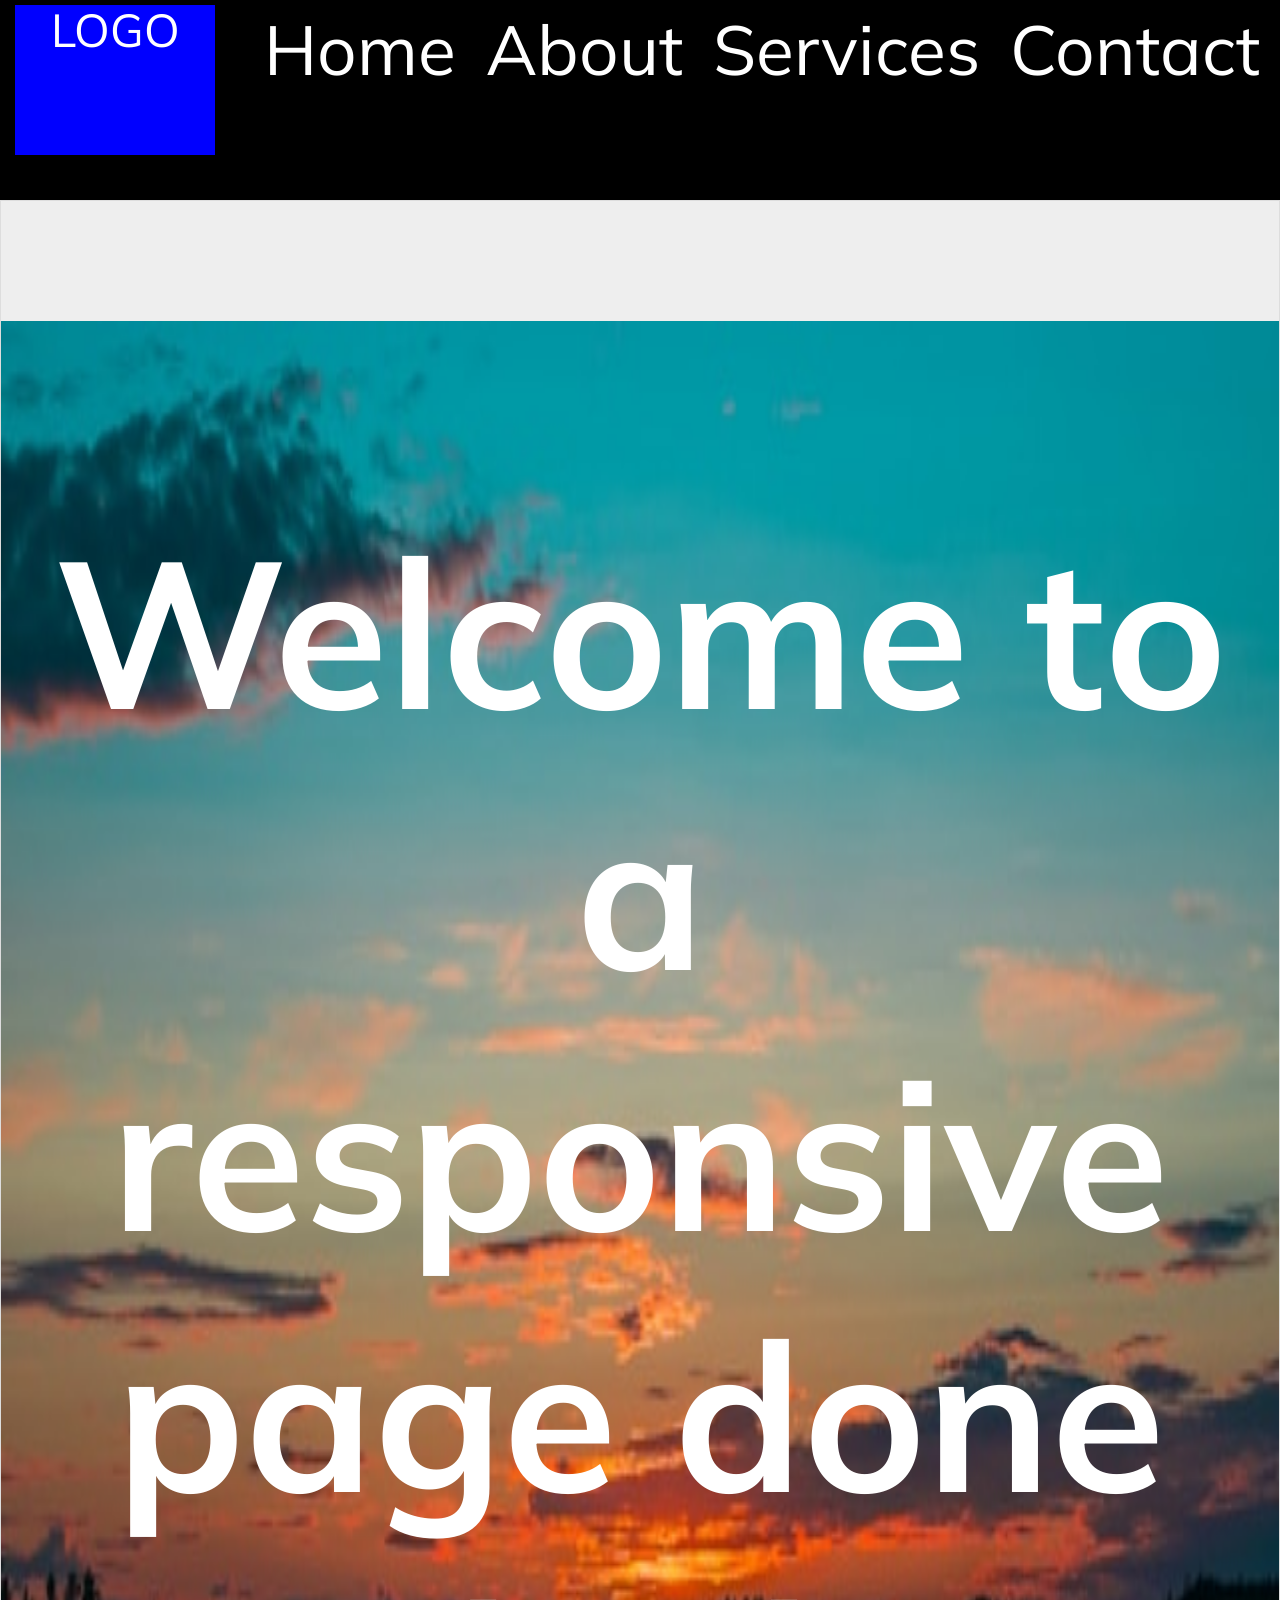
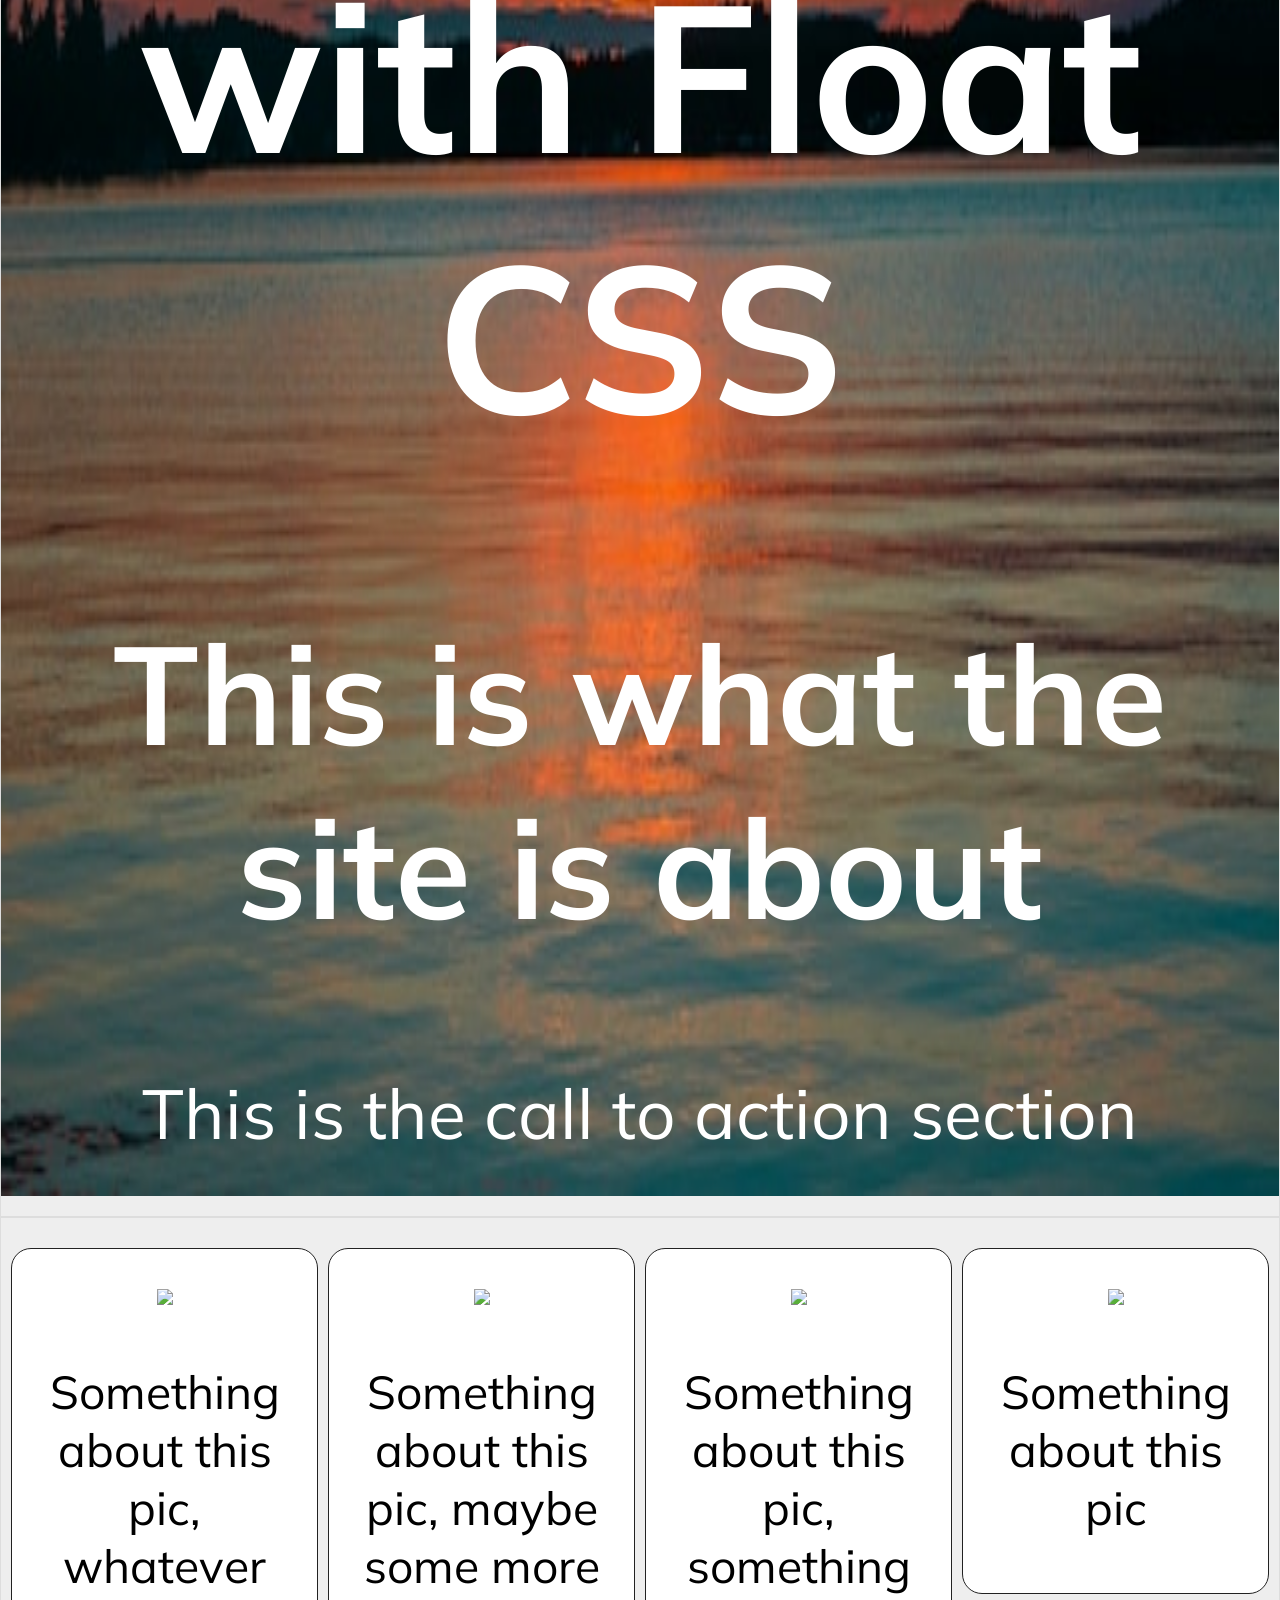
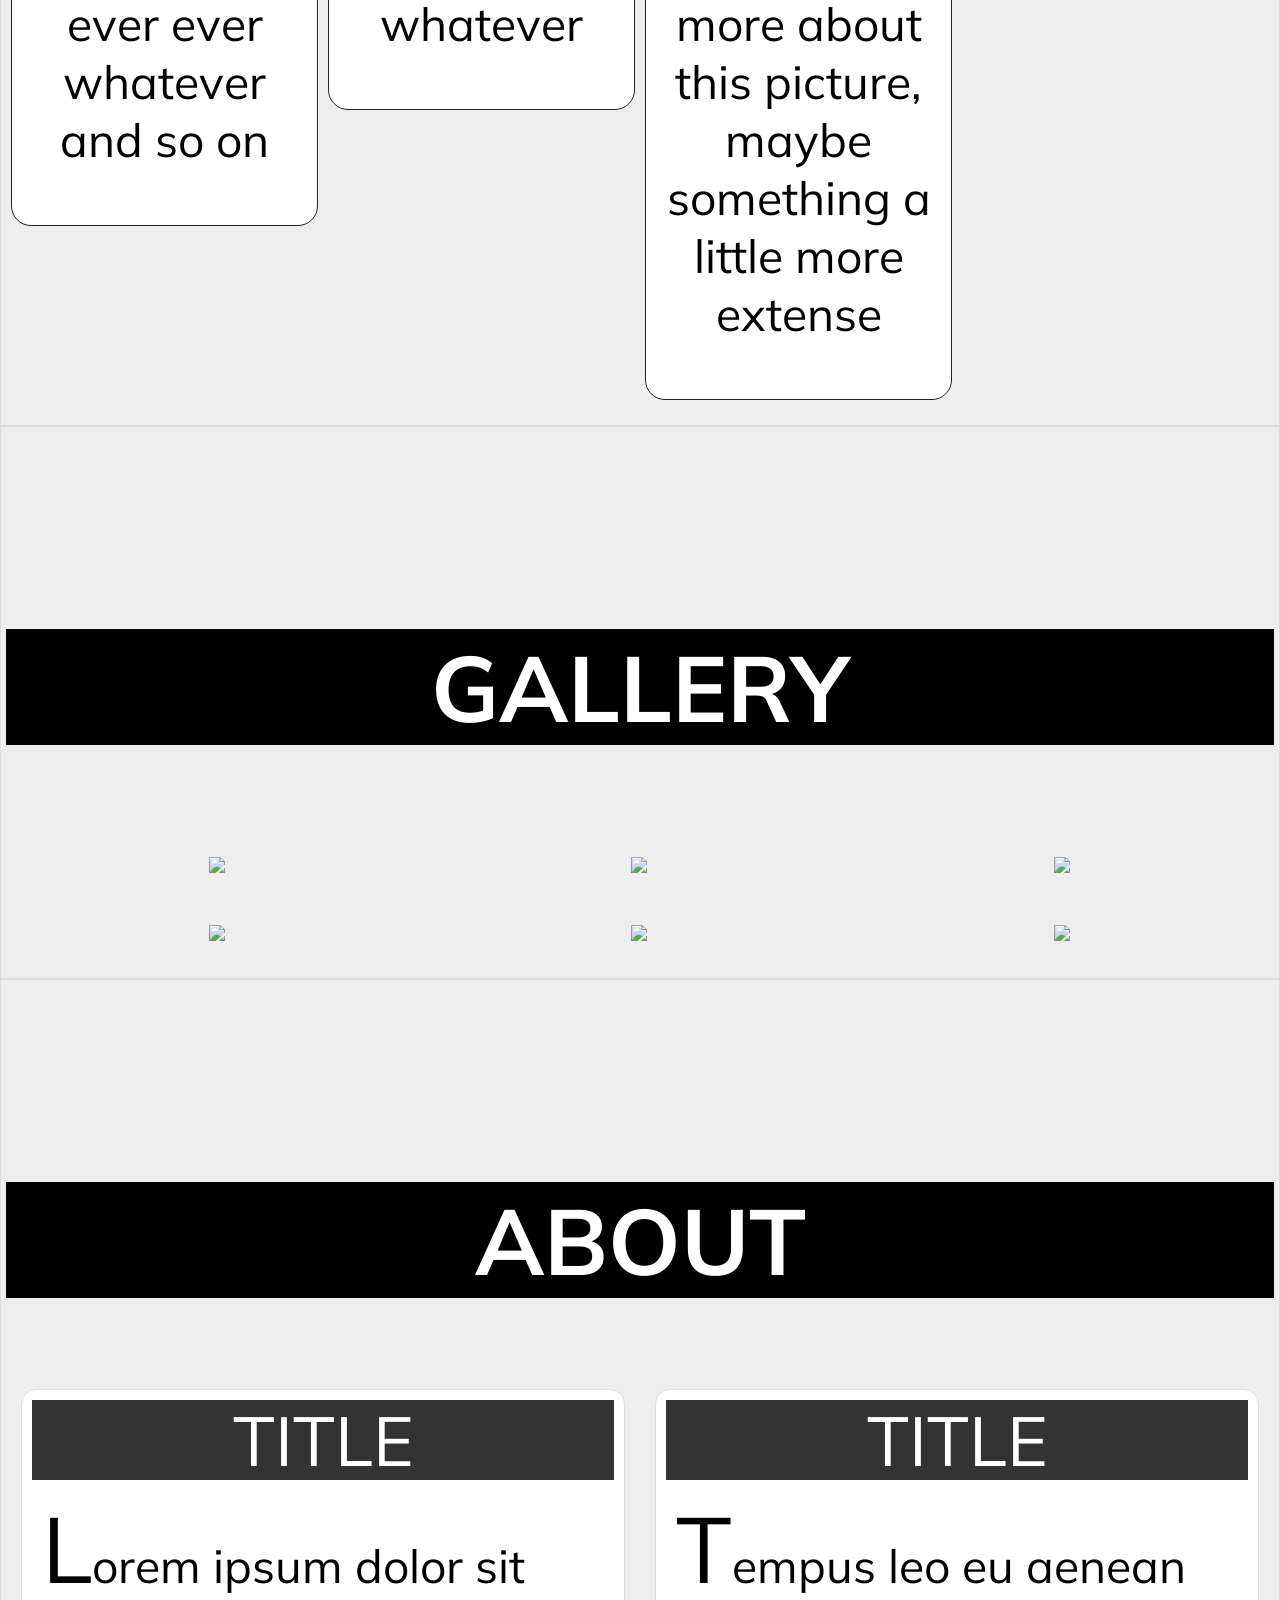
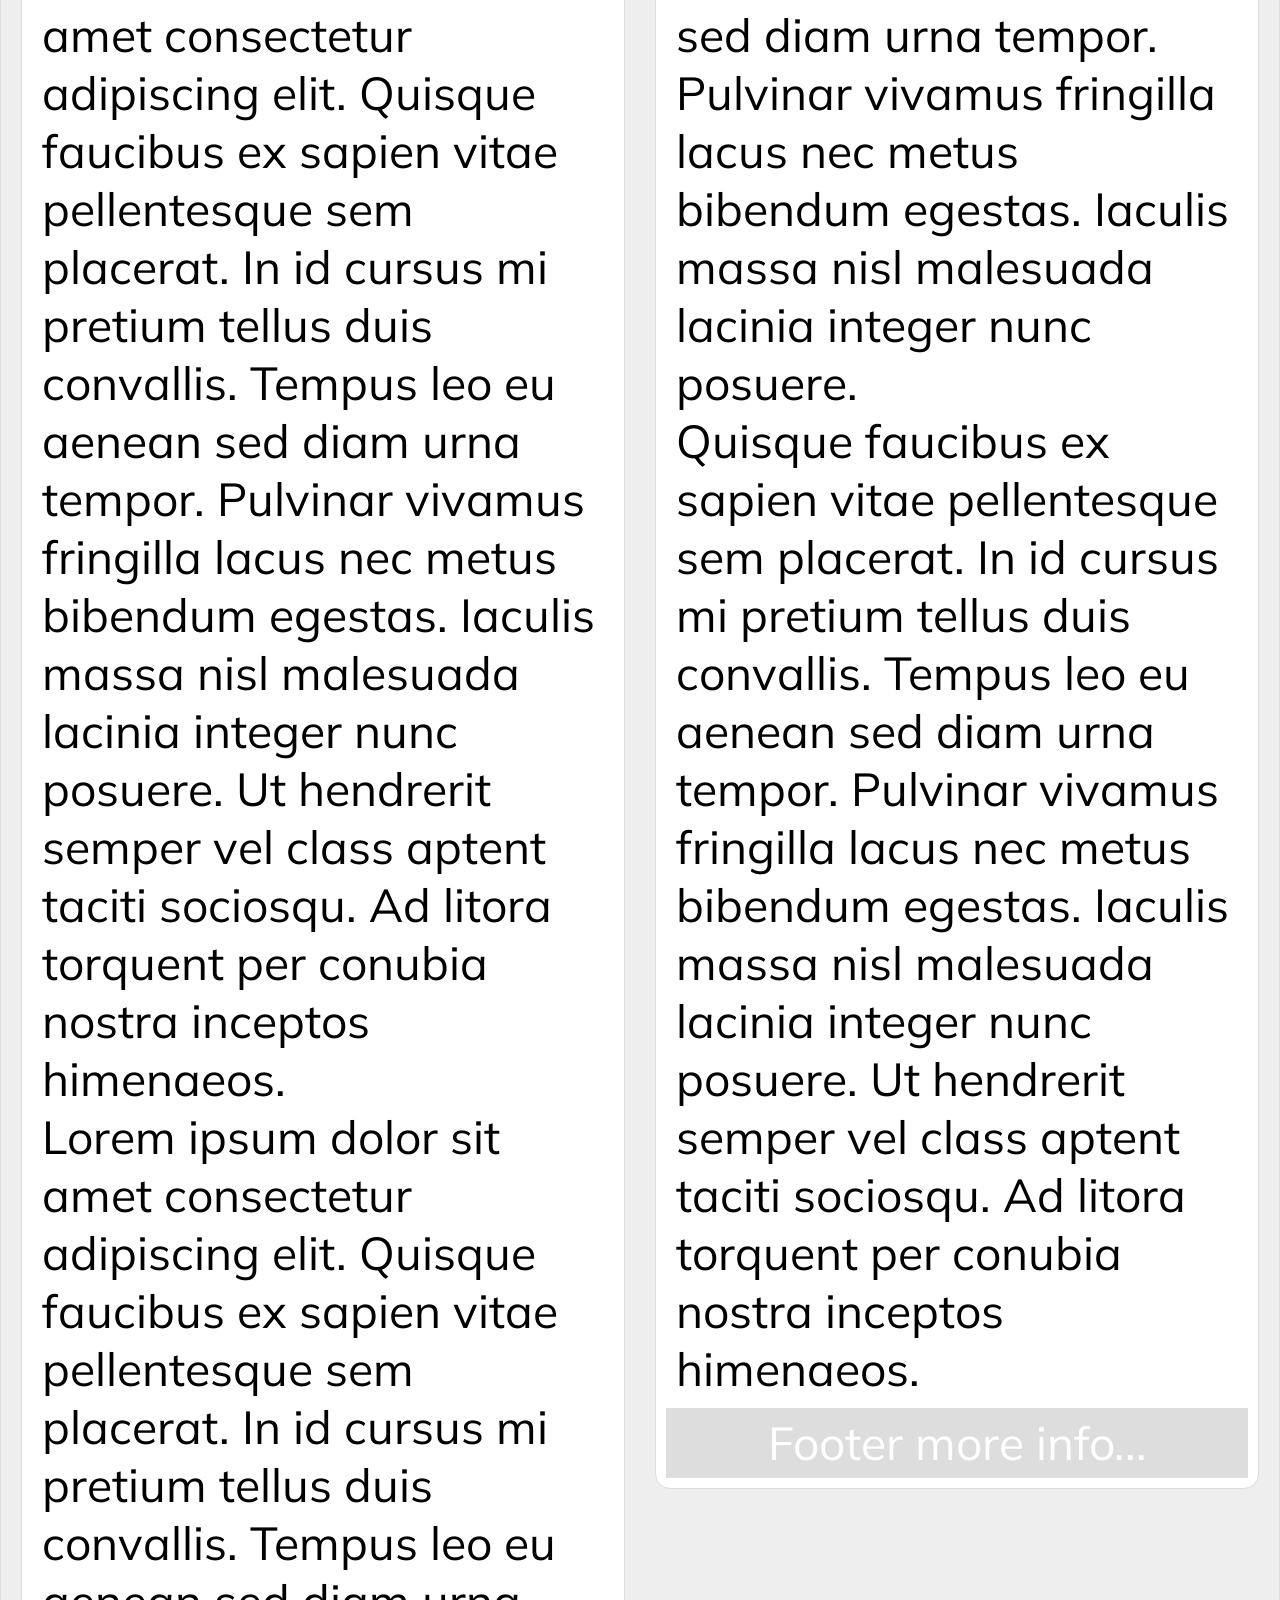
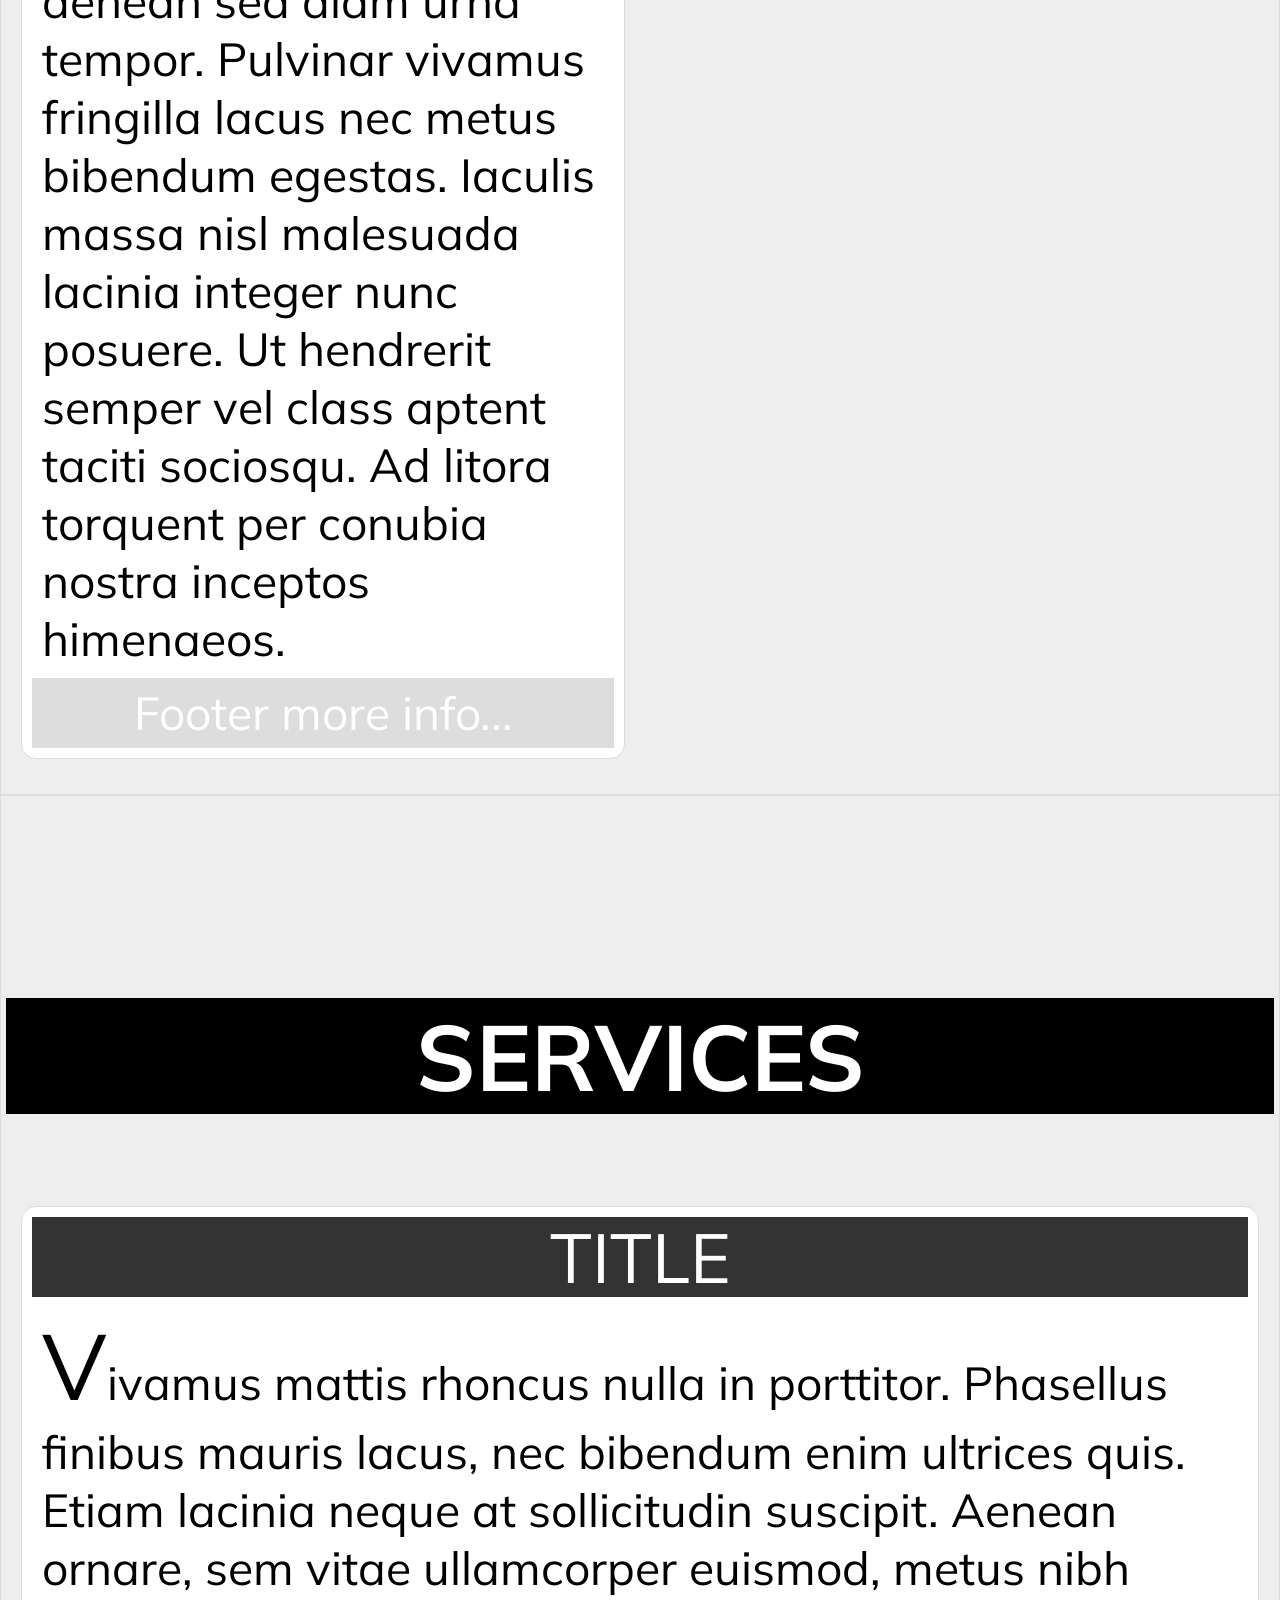
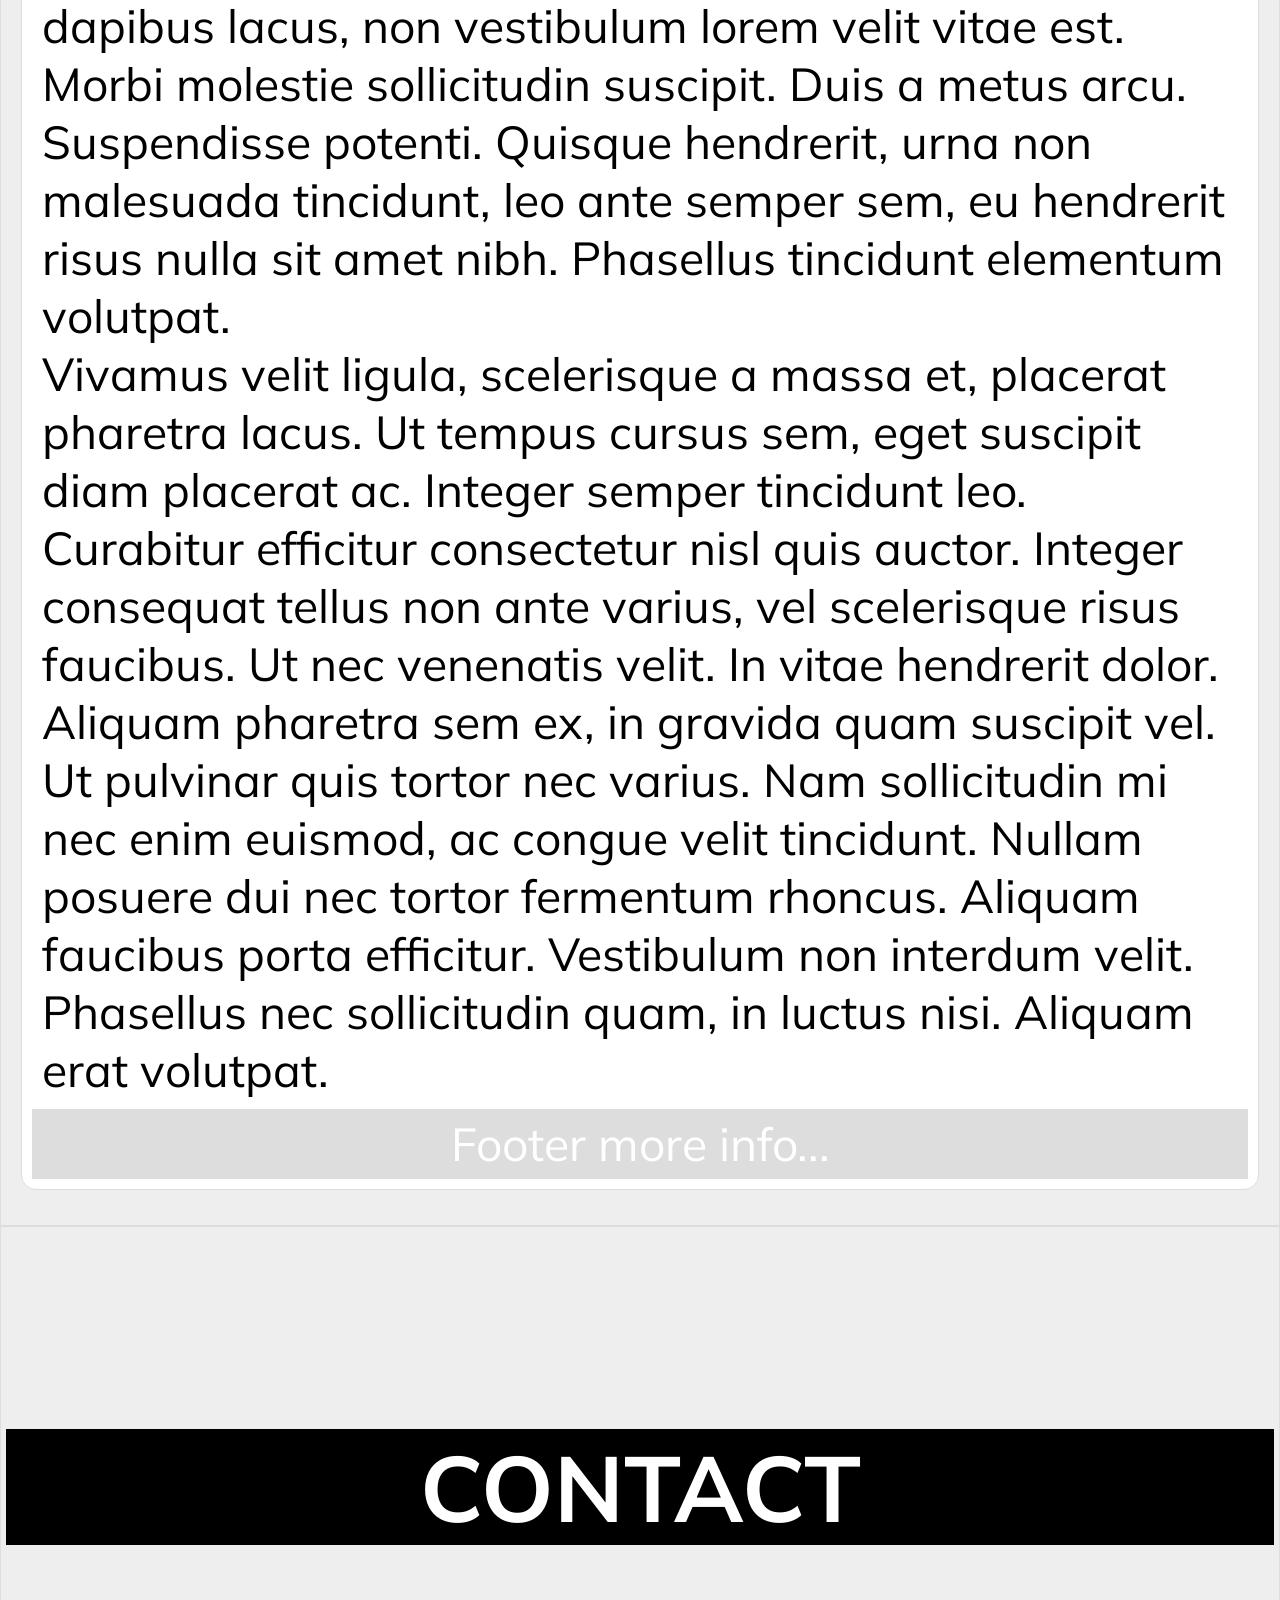
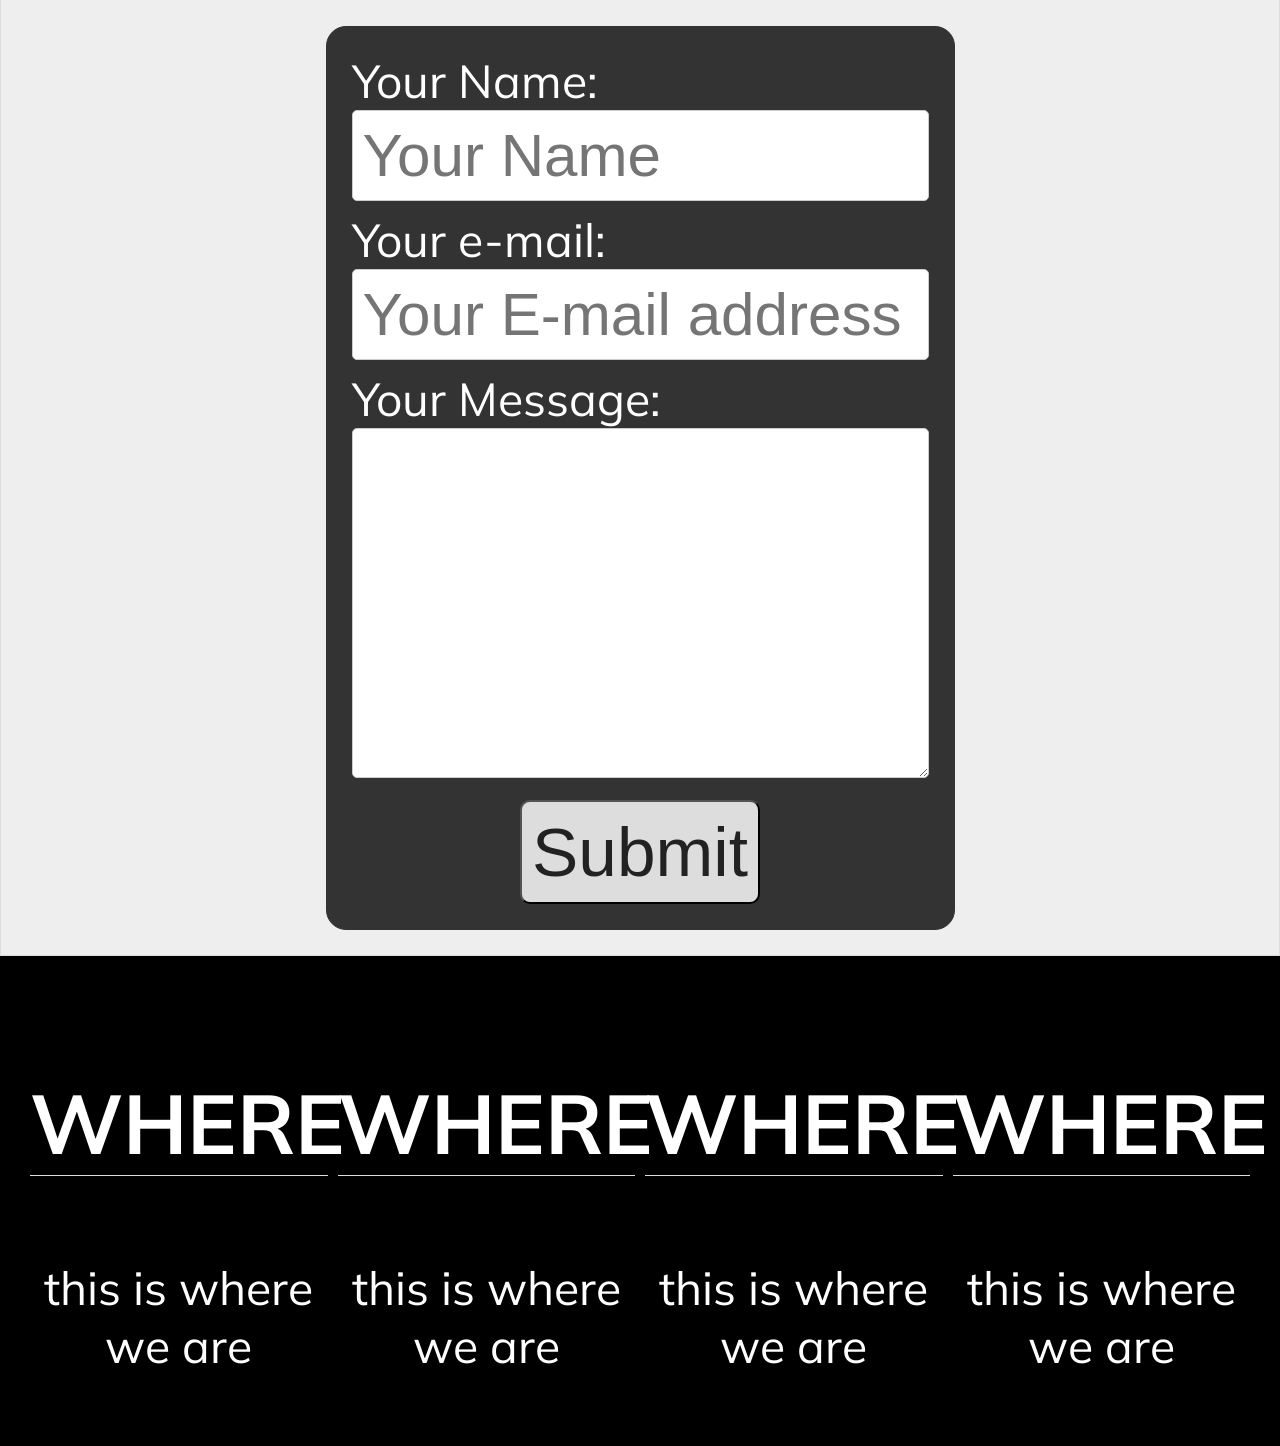
==== index.html @ 1f338a76 "Rename app1.html to index.html" ====
<!DOCTYPE html>
<html>
    <head>
        <title>
            Website UNO
        </title>
        <link rel="stylesheet" href="style.css">
    </head>
    <body>
        <header class="header">
            <div class="main-header">
                <div class="logo">LOGO</div>
                <nav>
                    <ul>
                        <li><a href="#home">Home</a></li>
                        <li><a href="#about">About</a></li>
                        <li><a href="#services">Services</a></li>
                        <li><a href="#contact">Contact</a></li>
                    </ul>
                </nav>
            </div>
        </header>
        <div class="section sec" id="home">
            <div class="section1-wrapper">
                <h1>Welcome to a responsive page done with Float CSS</h1>
                <h2>This is what the site is about</h2>
                <div class="calltoaction">This is the call to action section</div>
            </div>
        </div>
        <div class="section">
            <div class="container">
                <div class="col col-4">
                    <div class="card">
                        <img src="https://randompicturegenerator.com/img/picture-generator/57e3d3444a52ac14f1dc8460962e33791c3ad6e04e50744172297cdd9f45c7_640.jpg">
                        <p>Something about this pic, whatever ever ever whatever and so on</p>
                    </div>
                </div>
                <div class="col col-4">
                    <div class="card">
                        <img src="https://randompicturegenerator.com/img/picture-generator/54e1d1434951b10ff3d8992cc12c30771037dbf852547848702e7ed19f4c_640.jpg">
                        <p>Something about this pic, maybe some more whatever</p>
                    </div>
                </div>
                <div class="col col-4">
                    <div class="card">
                        <img src="https://randompicturegenerator.com/img/picture-generator/53e3d6414d54af14f1dc8460962e33791c3ad6e04e507440762e7ad39348c3_640.jpg">
                        <p>Something about this pic, something more about this picture, maybe something a little more extense</p>
                    </div>
                </div>
                <div class="col col-4">
                    <div class="card">
                        <img src="https://randompicturegenerator.com/img/picture-generator/57e4d6434a53ae14f1dc8460962e33791c3ad6e04e50744075287bd49449c6_640.jpg">
                        <p>Something about this pic</p>
                    </div>
                </div>
            </div>
        </div>
        <div class="section sec" id="gallery">
            <div class="container">
                <div><h2>Gallery</h2></div>
                <div class="col col-3">
                    <img src="https://randompicturegenerator.com/img/picture-generator/54e6d4454851a814f1dc8460962e33791c3ad6e04e507440762879dc974fcd_640.jpg">
                </div>
                <div class="col col-3">
                    <img src="https://randompicturegenerator.com/img/picture-generator/57e7d54b4a5ba814f1dc8460962e33791c3ad6e04e5074417c2e7dd3974ec4_640.jpg">
                </div>
                <div class="col col-3">
                    <img src="https://randompicturegenerator.com/img/picture-generator/54e9d1474250ac14f1dc8460962e33791c3ad6e04e5074417d2d73d2904ac4_640.jpg">
                </div>
                <div class="col col-3">
                    <img src="https://randompicturegenerator.com/img/picture-generator/53e6d740425aa914f1dc8460962e33791c3ad6e04e507749772f79dd904ec6_640.jpg">
                </div>
                <div class="col col-3">
                    <img src="https://randompicturegenerator.com/img/picture-generator/57e2d54a4e51a514f1dc8460962e33791c3ad6e04e50744172277ed0974ac3_640.jpg">
                </div>
                <div class="col col-3">
                    <img src="https://randompicturegenerator.com/img/picture-generator/55e9d3444c5aa914f1dc8460962e33791c3ad6e04e5074417d2e72d29145c1_640.jpg">
                </div>
            </div>
        </div>
        <div class="section sec" id="about">
            <div class="container">
                <div><h2>About</h2></div>
                <div class="col col-2">
                    <div class="box">
                        <header>Title</header>
                        <div class="content">Lorem ipsum dolor sit amet consectetur adipiscing elit. Quisque faucibus ex sapien vitae pellentesque sem placerat. In id cursus mi pretium tellus duis convallis. Tempus leo eu aenean sed diam urna tempor. Pulvinar vivamus fringilla lacus nec metus bibendum egestas. Iaculis massa nisl malesuada lacinia integer nunc posuere. Ut hendrerit semper vel class aptent taciti sociosqu. Ad litora torquent per conubia nostra inceptos himenaeos.
                                    <br>
                        Lorem ipsum dolor sit amet consectetur adipiscing elit. Quisque faucibus ex sapien vitae pellentesque sem placerat. In id cursus mi pretium tellus duis convallis. Tempus leo eu aenean sed diam urna tempor. Pulvinar vivamus fringilla lacus nec metus bibendum egestas. Iaculis massa nisl malesuada lacinia integer nunc posuere. Ut hendrerit semper vel class aptent taciti sociosqu. Ad litora torquent per conubia nostra inceptos himenaeos.
                        </div>
                        <footer>Footer more info...</footer>
                    </div>
                </div>
                <div class="col col-2">
                    <div class="box">
                        <header>Title</header>
                        <div class="content">Tempus leo eu aenean sed diam urna tempor. Pulvinar vivamus fringilla lacus nec metus bibendum egestas. Iaculis massa nisl malesuada lacinia integer nunc posuere. 
                            <br>
                            Quisque faucibus ex sapien vitae pellentesque sem placerat. In id cursus mi pretium tellus duis convallis. Tempus leo eu aenean sed diam urna tempor. Pulvinar vivamus fringilla lacus nec metus bibendum egestas. Iaculis massa nisl malesuada lacinia integer nunc posuere. Ut hendrerit semper vel class aptent taciti sociosqu. Ad litora torquent per conubia nostra inceptos himenaeos.
                        </div>
                        <footer>Footer more info...</footer>
                    </div>
                </div>
            </div>
        </div>
        <div class="section sec" id="services">
            <div class="container">
                <div><h2>Services</h2></div>
                <div class="col col-1">
                    <div class="box">
                        <header>Title</header>
                        <div class="content">
                            Vivamus mattis rhoncus nulla in porttitor. Phasellus finibus mauris lacus, nec bibendum enim ultrices quis. Etiam lacinia neque at sollicitudin suscipit. Aenean ornare, sem vitae ullamcorper euismod, metus nibh dapibus lacus, non vestibulum lorem velit vitae est. Morbi molestie sollicitudin suscipit. Duis a metus arcu. Suspendisse potenti. Quisque hendrerit, urna non malesuada tincidunt, leo ante semper sem, eu hendrerit risus nulla sit amet nibh. Phasellus tincidunt elementum volutpat.
<br>
Vivamus velit ligula, scelerisque a massa et, placerat pharetra lacus. Ut tempus cursus sem, eget suscipit diam placerat ac. Integer semper tincidunt leo. Curabitur efficitur consectetur nisl quis auctor. Integer consequat tellus non ante varius, vel scelerisque risus faucibus. Ut nec venenatis velit. In vitae hendrerit dolor. Aliquam pharetra sem ex, in gravida quam suscipit vel. Ut pulvinar quis tortor nec varius. Nam sollicitudin mi nec enim euismod, ac congue velit tincidunt. Nullam posuere dui nec tortor fermentum rhoncus. Aliquam faucibus porta efficitur. Vestibulum non interdum velit. Phasellus nec sollicitudin quam, in luctus nisi. Aliquam erat volutpat.
                        </div>
                        <footer>Footer more info...</footer>
                    </div>
                </div>
            </div>
        </div>
        <div class="section sec" id="contact">
            <div class="container">
                <div><h2>Contact</h2></div>
                <div class="col col-1">
                    <div class="main-form">
                    <form action="mailto:ferolero@gmail.com" method="POST" enctype="text">
                        <label for="username">Your Name:</label>
                        <input type="text" id="username" name="username" placeholder="Your Name">
                        <label for="email">Your e-mail:</label>
                        <input type="email" id="email" name="email" placeholder="Your E-mail address">
                        <label for="message">Your Message:</label>
                        <textarea id="message" name="message"></textarea>
                        <input type="submit" value="Submit" class="btn">
                    </form>
                    </div>
                </div>
            </div>
        </div>
        <footer id="footer">
            <div class="container">
                <div class="col col-4 bottom">
                    <h3>Where</h3>
                    <p>this is where we are</p>
                </div>
                <div class="col col-4 bottom">
                    <h3>Where</h3>
                    <p>this is where we are</p>
                </div>
                <div class="col col-4 bottom">
                    <h3>Where</h3>
                    <p>this is where we are</p>
                </div>
                <div class="col col-4 bottom">
                    <h3>Where</h3>
                    <p>this is where we are</p>
                </div>
            </div>
        </footer>

        <script src="app1.js"/>
    </body>
</html>
---- style.css ----
@import url('https://fonts.googleapis.com/css2?family=Mulish:ital,wght@0,200..1000;1,200..1000&display=swap');

* {
    box-sizing: border-box;
}

html, body {
    margin: 0;
    padding: 0;
    font-size: 1.7em;
    font-family: "Mulish", sans-serif;
}

.container {
    padding: 5px;
    min-height: 100px;
    position: relative;
    margin:0 auto;
}

.container img {
    max-width: 100%;
}

.container h2 {
    text-align: center;
    text-transform: uppercase;
    background-color: black;
    color: white;
    font-size: 2em;
}

.col {
    float:left;
    position:relative;
    padding: 5px;
}

.card {
    border:1px solid #222;
    border-radius: 20px;
    padding: 10px;
    background-color: white;
    text-align: center;
}

.col-4{
    width: 25%;
}
.col-3{
    width: 33.3%;
    text-align: center;
}
.col-2{
    width: 50%;
}
.col-1{
    width: 100%;
    margin: auto;
}

.box{
    background-color: white;
    border-radius: 15px;
    margin: 10px;
    border: 1px solid #ddd;
    padding: 10px

}

.box .content {
    padding:10px;
}

.box .content::first-letter {
    font-size: 2em;
}

.box header{
    background-color: #333;
    text-transform: uppercase;
    text-align: center;
    color: white;
    line-height: 70px;
    font-size: 1.5em;
    padding: 5px;
}

.box footer{
    background-color: #ddd;
    text-align: center;
    color: white;
    line-height: 70px;
}

input[type=text], input[type=email], textarea {
    width: 100%;
    padding: 10px;
    border: 1px solid #ccc;
    border-radius: 5px;
    margin-bottom: 10px;
    font-size: 1.3em;
}

#message {
    height: 350px;
}

.main-form {
    width: 50%;
    padding: 25px;
    background-color: #333;
    color: white;
    text-align: center;
    margin: auto; /* this would force the whole container to center */
    border: 1px solid #333;
    border-radius: 20px;
}

.btn{
    background-color: #ddd;
    color:#222;
    font-size: 1.5em;
    padding: 10px;
    border-radius: 10px;
    cursor: pointer;
}
.btn:hover {
    background-color: #ededed;

}

label {
    text-align: left;
    margin-bottom: 10px 0;
    display: block;
}

.section1-wrapper{
    color:white;
    font-size: 1.5em;
    background-image: url("background-sea.jpg");
    background-repeat: no-repeat;
    background-size: 100% 100%;
    text-align: center;
    padding:40px;
}

.section1-wrapper h1{
    font-size: 3em;
}

.section1-wrapper h2{
    font-size: 2em;
}

.section {
    clear: both;
    border:1px solid #ddd;
    padding: 20px 0;
    background-color: #eee;
    overflow: hidden;
}

.sec::before {
    height: 100px;
    display: block;
    content: " ";

}

.logo {
    float:left;
    background-color: blue;
    color: white;
    width: 200px;
    height: 150px;
    margin-left: 10px;
    text-align: center;
    line-height: 50px;
}

nav ul{
    float:right;
    list-style: none;
    margin:0;
    padding:0;
}

nav ul li{
    float:left;
    position: relative;
}

nav ul li a{
    padding:15px;
    text-decoration: none;
    color: white;
    font-size: 1.5em;
}

nav ul li:hover a{
    background-color: white;
    color:black;
}

.header{
    height: 200px;
}

.main-header{
    position: fixed;
    left:0;
    top:0;
    background-color: black;
    width: 100%;
    z-index: 10;
    padding: 5px;
    height: 200px;
}

#footer {
    background-color: black;
    color:white;
    min-height: 450px;
    padding: 20px;
    display:block;
    overflow: hidden;
}

.bottom h3{
    text-align: center;
    text-transform: uppercase;
    font-size: 1.8em;
    border-bottom: 1px solid #ddd;
}

.bottom p{
    text-align: center;
    font-size: 1em;
}

@media (max-width:825px){
    .main-header{
        height: auto;
    }
    .logo {
        float:none;
        margin:10px auto;
        display: block;
    }
    nav ul{
        float:none;
        display:block;
        margin:0 auto;
        text-align: center;
    }
    nav ul li{
    float: none;
    display: inline-block;
    }
    nav ul li a{
    padding:0 15px;
    }

    .col-4{
    width: 100%;
    }
}

@media (max-width:700px){
    .col-3, .col-2{
    width: 100%;
    margin: auto;
    text-align: center;
    }

    .main-form {
        width: 100%;
    }
}
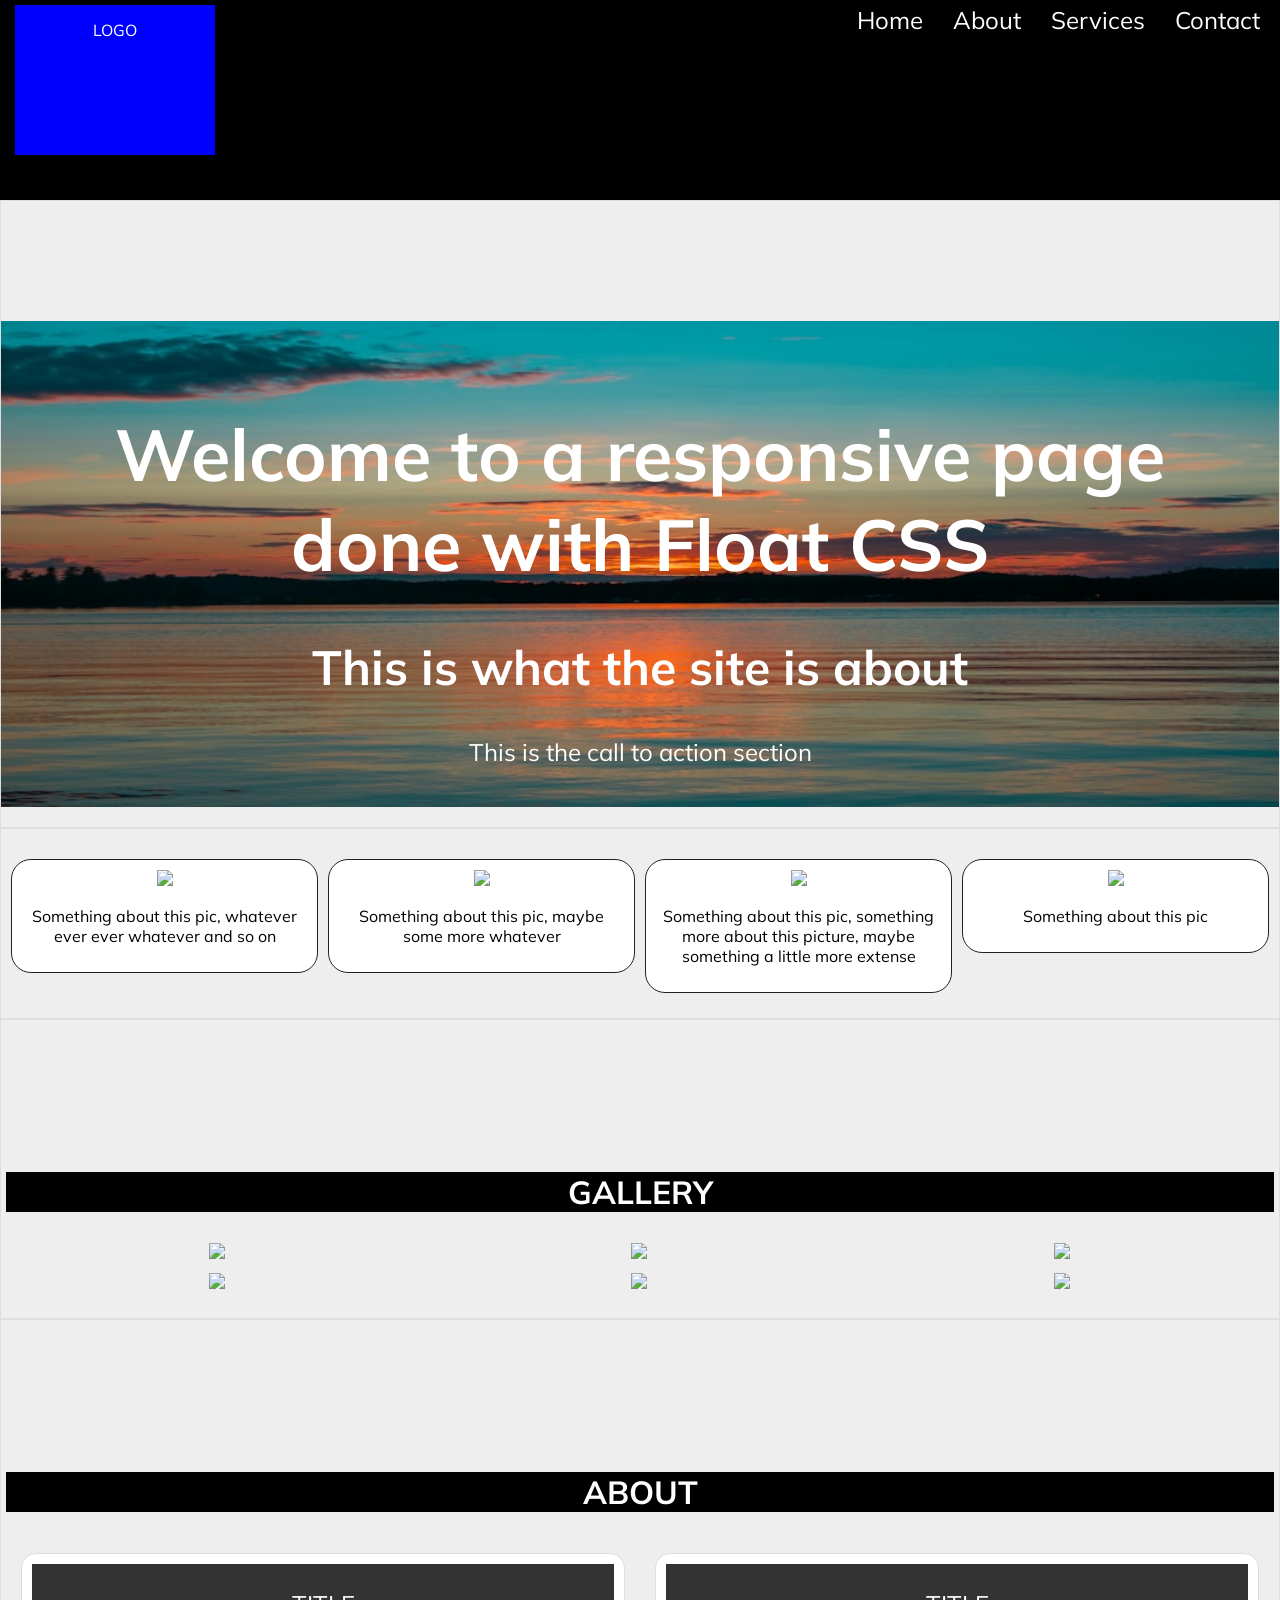
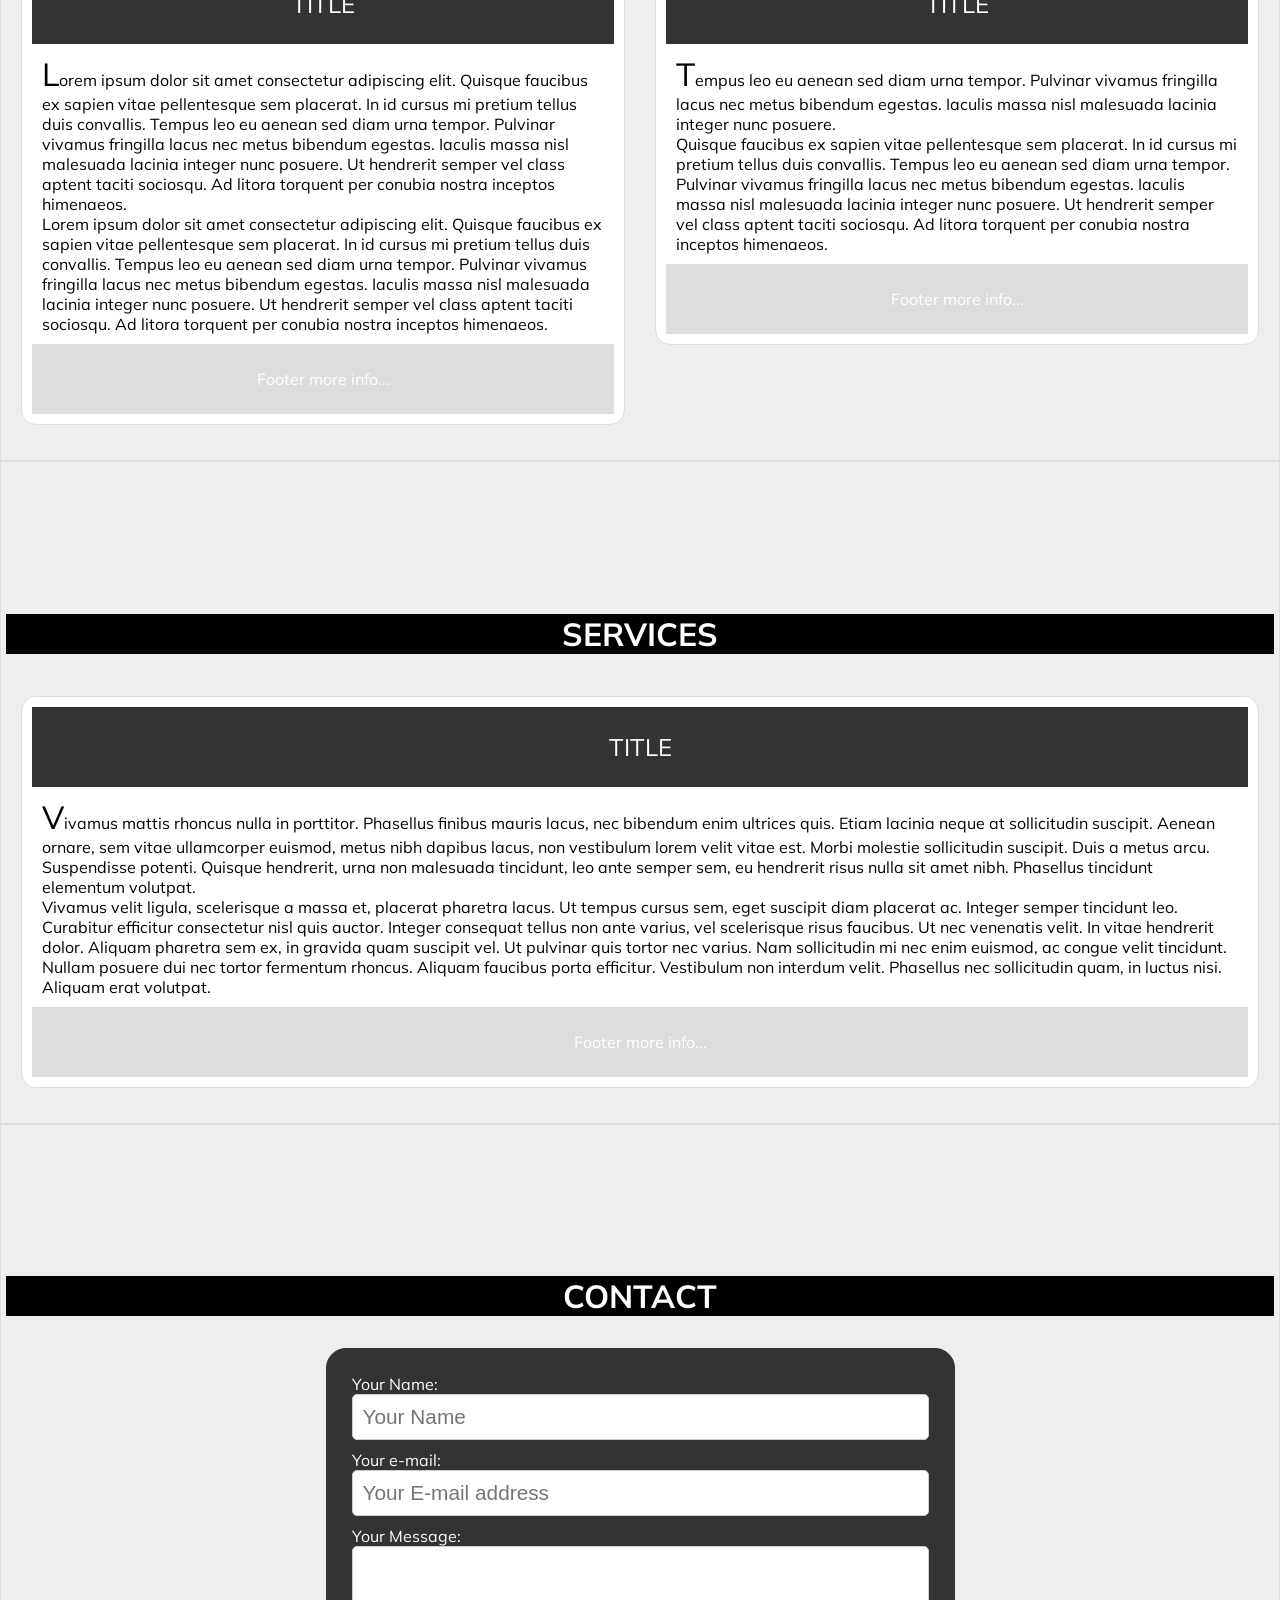
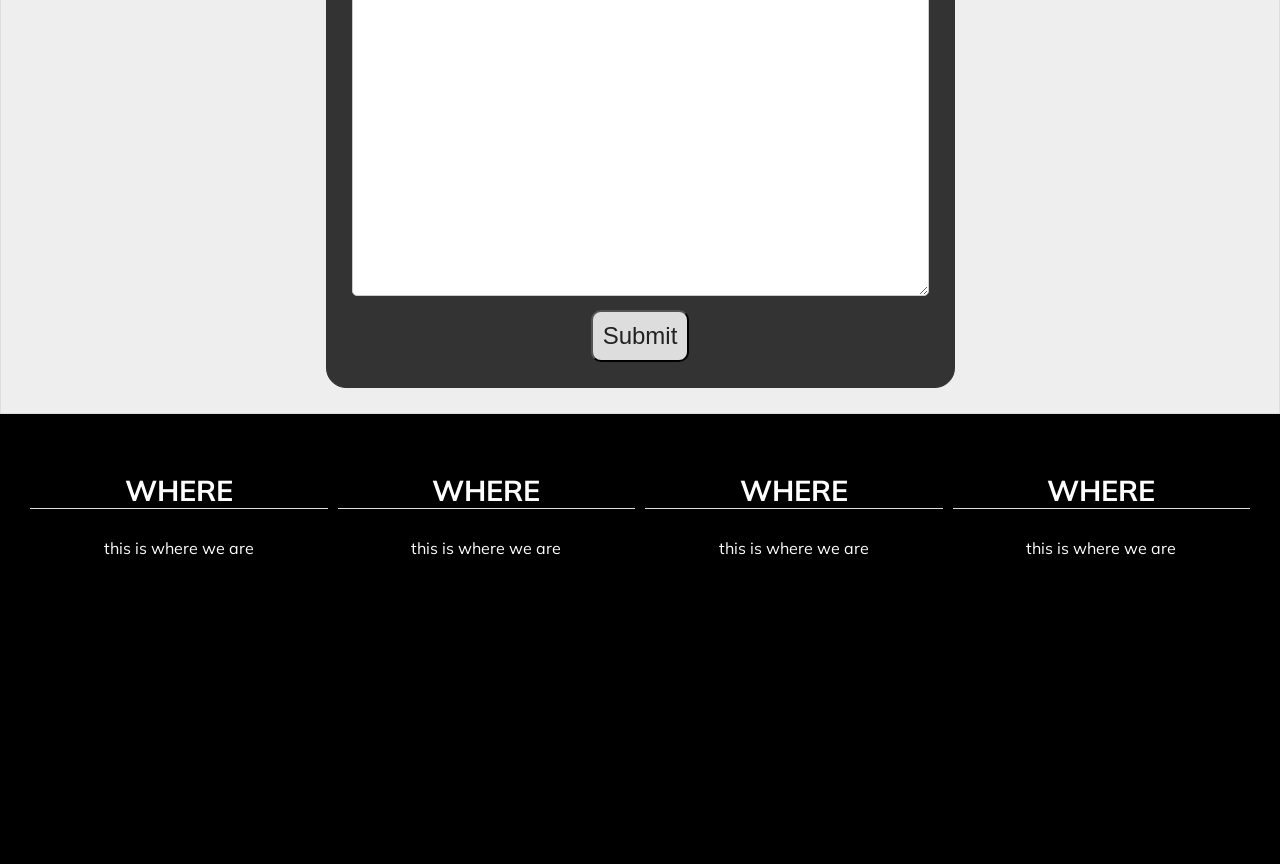
==== commit aa436697: "Update index.html" ====
--- a/index.html
+++ b/index.html
@@ -2,7 +2,7 @@
 <html>
     <head>
         <title>
-            Website UNO
+            Responsive using Float
         </title>
         <link rel="stylesheet" href="style.css">
     </head>
--- a/style.css
+++ b/style.css
@@ -7,7 +7,6 @@
 html, body {
     margin: 0;
     padding: 0;
-    font-size: 1.7em;
     font-family: "Mulish", sans-serif;
 }
 
@@ -278,4 +277,4 @@
     .main-form {
         width: 100%;
     }
-}+}
